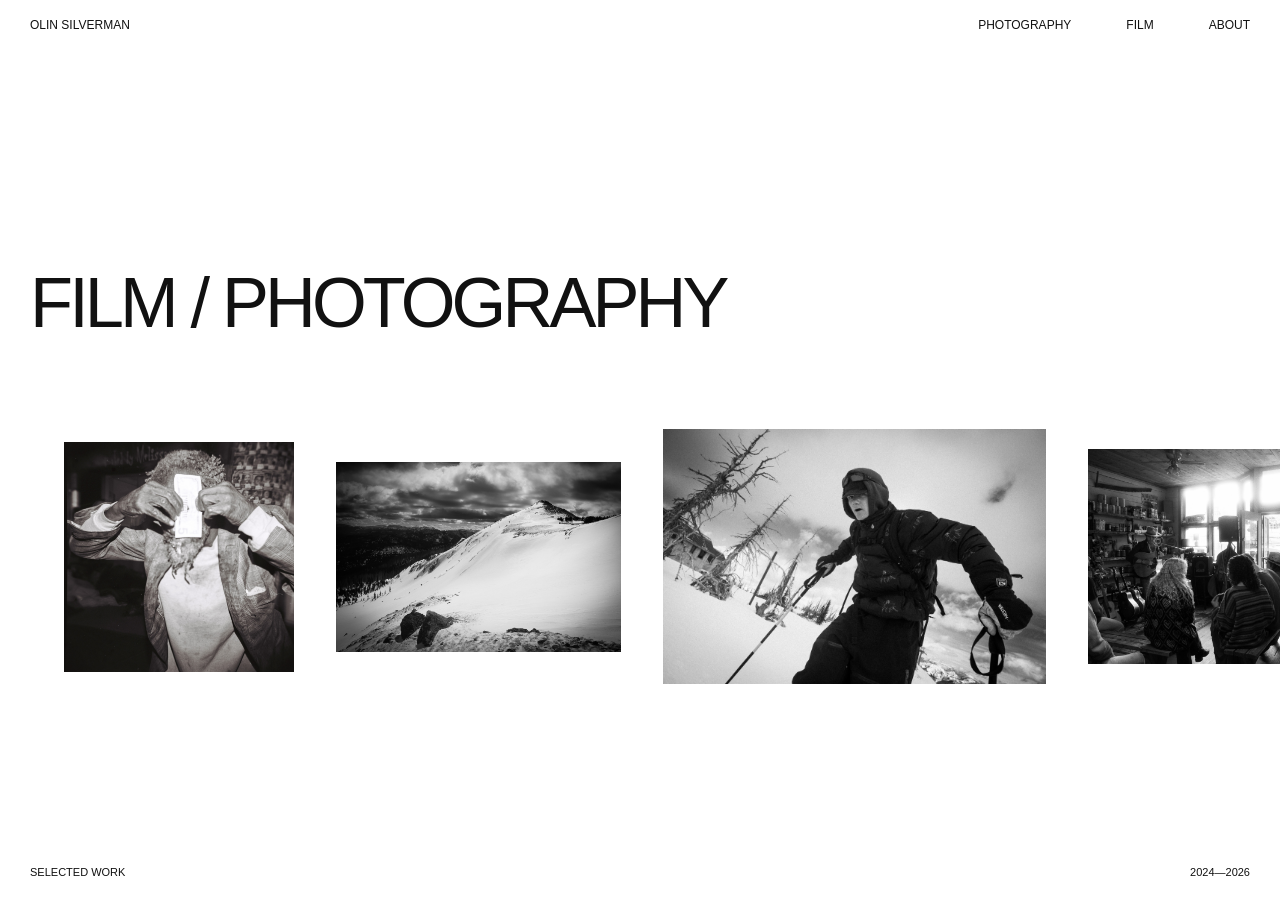
==== index.html @ ec5983b2 "Add files via upload" ====
<!doctype html><html lang="en"><head>
<meta charset="utf-8"><meta name="viewport" content="width=device-width,initial-scale=1">
<title>Olin Silverman</title><link rel="stylesheet" href="style.css"></head>
<body><header class="header">
<a class="brand" href="index.html">OLIN SILVERMAN</a>
<nav>
<a href="photography.html">PHOTOGRAPHY</a>
<a href="film.html">FILM</a>
<a href="about.html">ABOUT</a>
</nav>
</header><main>
<section class="home">
<div class="home-title">FILM / PHOTOGRAPHY</div>
<div class="strip" aria-label="Selected work">
<a href="photography.html"><img src="images/portrait-ticket.jpg" alt="Portrait photograph"></a>
<a href="photography.html"><img src="images/mountain.jpg" alt="Mountain landscape"></a>
<a href="film.html"><img src="images/skier.jpg" alt="Skier in snow"></a>
<a href="photography.html"><img src="images/music.jpg" alt="Live music gathering"></a>
<a href="photography.html"><img src="images/dave-fisher.jpg" alt="Portrait photograph"></a>
</div>
<div class="home-foot"><span>SELECTED WORK</span><span>2024—2026</span></div>
</section></main><script src="script.js"></script></body></html>
---- style.css ----
/* ===== EDITABLE SITE SETTINGS ===== */
:root{
 --bg:#fff;
 --text:#111;
 --pad:30px;
 --nav-size:12px;
}
*{box-sizing:border-box}
html{scroll-behavior:smooth}
body{margin:0;background:var(--bg);color:var(--text);font-family:Arial,Helvetica,sans-serif;font-size:11px}
a{color:inherit;text-decoration:none}
img{display:block;max-width:100%}
.header{height:60px;padding:18px var(--pad);display:grid;grid-template-columns:1fr auto;align-items:start;position:relative;z-index:5;font-size:var(--nav-size)}
.header nav{display:flex;gap:55px}
.home{height:calc(100vh - 60px);min-height:600px;position:relative;overflow:hidden}
.home-title{position:absolute;top:24%;left:var(--pad);font-size:clamp(32px,5.5vw,86px);letter-spacing:-.055em}
.strip{position:absolute;left:0;right:0;top:50%;transform:translateY(-20%);display:flex;align-items:center;gap:42px;padding:0 5vw;overflow-x:auto;scrollbar-width:none}
.strip::-webkit-scrollbar{display:none}
.strip a{flex:0 0 auto}
.strip img{height:230px;width:auto;max-width:none;transition:transform .45s ease}
.strip a:nth-child(2) img{height:190px}.strip a:nth-child(3) img{height:255px}.strip a:nth-child(4) img{height:215px}.strip a:nth-child(5) img{height:240px}
.strip a:hover img{transform:translateY(-8px)}
.home-foot{position:absolute;bottom:22px;left:var(--pad);right:var(--pad);display:flex;justify-content:space-between}
.page-head{padding:110px var(--pad) 130px;display:flex;justify-content:space-between;align-items:flex-end}
.page-head h1{font-size:clamp(48px,9vw,145px);font-weight:400;letter-spacing:-.07em;line-height:.8;margin:0}
.photo-grid{padding:0 var(--pad) 180px}
.photo-grid figure{margin:0 0 150px}.photo-grid img{width:100%;height:auto}
.photo-grid figcaption{padding-top:7px}.photo-grid .wide{width:82%}.photo-grid .medium{width:58%}.photo-grid .small{width:38%}.photo-grid .right{margin-left:auto}
.films{padding:0 var(--pad) 180px}.films article{margin-bottom:160px}.films article img{width:78%;max-height:75vh;object-fit:cover}.films article:nth-child(even) img{margin-left:auto;width:62%}
.films article>div{display:grid;grid-template-columns:50px 1fr auto;align-items:baseline;padding-top:10px}.films h2{font-size:22px;font-weight:400;margin:0}
.about{min-height:calc(100vh - 60px);padding-bottom:30px;display:flex;flex-direction:column}.about .page-head{padding-bottom:80px}.about-statement{font-size:clamp(38px,6vw,95px);line-height:.95;letter-spacing:-.055em;max-width:1200px;margin:auto var(--pad)}.about-links{display:flex;gap:30px;padding:0 var(--pad);margin-top:100px}
@media(max-width:700px){:root{--pad:14px}.header{height:54px;padding-top:14px}.header nav{gap:16px}.home{height:calc(100svh - 54px)}.home-title{top:18%;font-size:12vw}.strip{gap:18px;top:48%;padding-left:14px}.strip img,.strip a:nth-child(n) img{height:165px}.page-head{padding:80px var(--pad) 90px;display:block}.page-head span{display:block;margin-top:20px}.photo-grid figure,.photo-grid .wide,.photo-grid .medium,.photo-grid .small{width:100%;margin:0 0 75px}.films article{margin-bottom:90px}.films article img,.films article:nth-child(even) img{width:100%;margin-left:0}.films article>div{grid-template-columns:30px 1fr;gap:5px}.films article>div>span:last-child{grid-column:2}.about-links{margin-top:70px}}
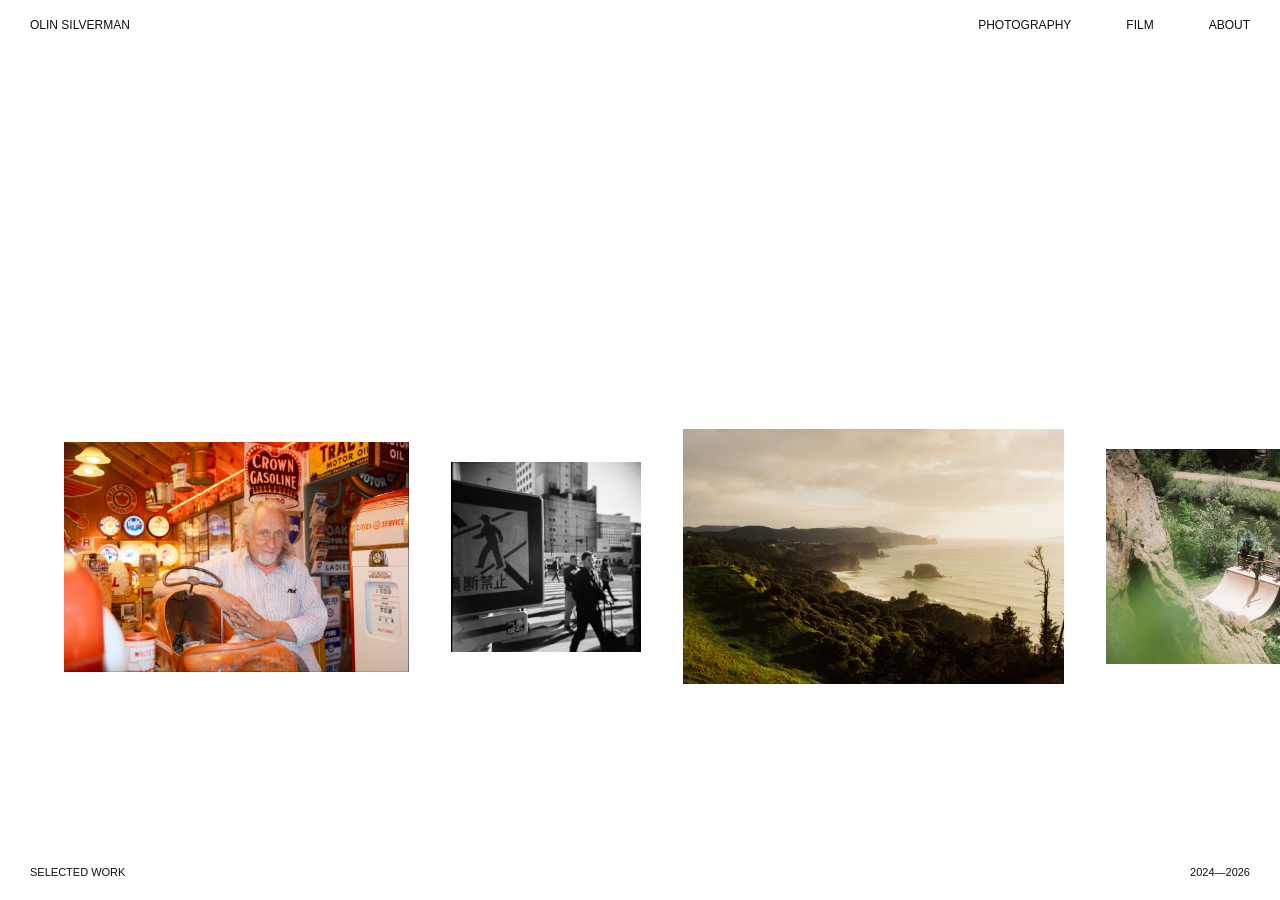
==== commit e7b72dd8: "Add files via upload" ====
--- a/index.html
+++ b/index.html
@@ -10,13 +10,16 @@
 </nav>
 </header><main>
 <section class="home">
-<div class="home-title">FILM / PHOTOGRAPHY</div>
 <div class="strip" aria-label="Selected work">
-<a href="photography.html"><img src="images/portrait-ticket.jpg" alt="Portrait photograph"></a>
-<a href="photography.html"><img src="images/mountain.jpg" alt="Mountain landscape"></a>
+<a href="photography.html"><img src="images/gas-station-portrait.png" alt="Gas station portrait"></a>
+<a href="photography.html"><img src="images/japan-crosswalk.jpg" alt="Street photograph"></a>
+<a href="photography.html"><img src="images/coast-golden.jpg" alt="Coastal landscape"></a>
+<a href="photography.html"><img src="images/skate-ramp.jpg" alt="Skateboarding"></a>
+<a href="photography.html"><img src="images/surf-truck.jpg" alt="Surfing"></a>
+<a href="photography.html"><img src="images/jersey-portrait.jpg" alt="Portrait"></a>
+<a href="photography.html"><img src="images/portrait-profile-bw.jpg" alt="Portrait profile"></a>
 <a href="film.html"><img src="images/skier.jpg" alt="Skier in snow"></a>
-<a href="photography.html"><img src="images/music.jpg" alt="Live music gathering"></a>
-<a href="photography.html"><img src="images/dave-fisher.jpg" alt="Portrait photograph"></a>
+<a href="photography.html"><img src="images/wave-bw.jpg" alt="Ocean wave"></a>
 </div>
 <div class="home-foot"><span>SELECTED WORK</span><span>2024—2026</span></div>
 </section></main><script src="script.js"></script></body></html>
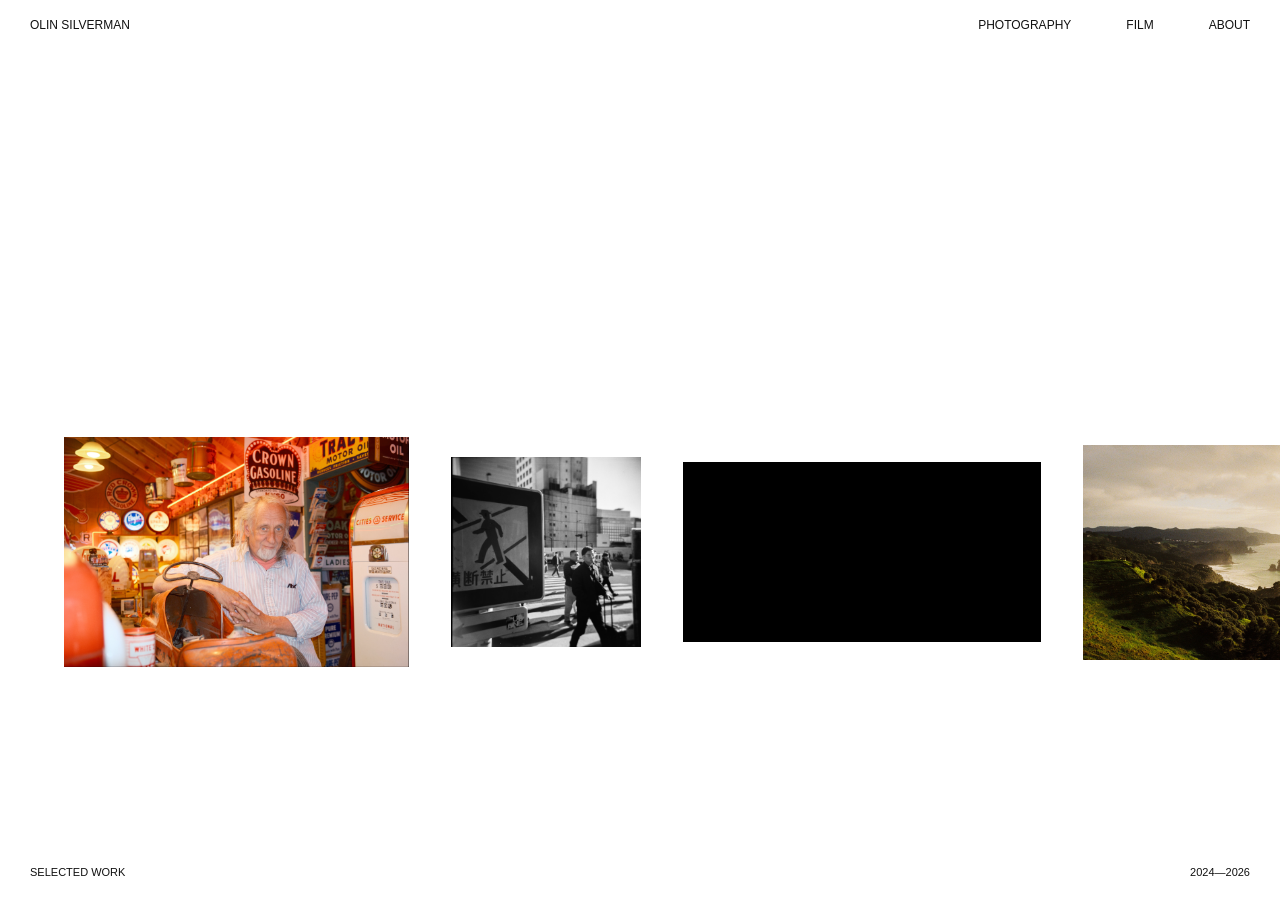
==== commit 1c90c896: "Add files via upload" ====
--- a/index.html
+++ b/index.html
@@ -13,9 +13,17 @@
 <div class="strip" aria-label="Selected work">
 <a href="photography.html"><img src="images/gas-station-portrait.png" alt="Gas station portrait"></a>
 <a href="photography.html"><img src="images/japan-crosswalk.jpg" alt="Street photograph"></a>
+<a href="film.html" class="video-tile">
+<video autoplay muted loop playsinline preload="metadata" aria-label="Film clip">
+<source src="videos/homepage-clip-01.mp4" type="video/mp4">
+</video></a>
 <a href="photography.html"><img src="images/coast-golden.jpg" alt="Coastal landscape"></a>
 <a href="photography.html"><img src="images/skate-ramp.jpg" alt="Skateboarding"></a>
 <a href="photography.html"><img src="images/surf-truck.jpg" alt="Surfing"></a>
+<a href="film.html" class="video-tile">
+<video autoplay muted loop playsinline preload="metadata" aria-label="Film clip">
+<source src="videos/homepage-clip-02.mp4" type="video/mp4">
+</video></a>
 <a href="photography.html"><img src="images/jersey-portrait.jpg" alt="Portrait"></a>
 <a href="photography.html"><img src="images/portrait-profile-bw.jpg" alt="Portrait profile"></a>
 <a href="film.html"><img src="images/skier.jpg" alt="Skier in snow"></a>
--- a/style.css
+++ b/style.css
@@ -30,3 +30,33 @@
 .films article>div{display:grid;grid-template-columns:50px 1fr auto;align-items:baseline;padding-top:10px}.films h2{font-size:22px;font-weight:400;margin:0}
 .about{min-height:calc(100vh - 60px);padding-bottom:30px;display:flex;flex-direction:column}.about .page-head{padding-bottom:80px}.about-statement{font-size:clamp(38px,6vw,95px);line-height:.95;letter-spacing:-.055em;max-width:1200px;margin:auto var(--pad)}.about-links{display:flex;gap:30px;padding:0 var(--pad);margin-top:100px}
 @media(max-width:700px){:root{--pad:14px}.header{height:54px;padding-top:14px}.header nav{gap:16px}.home{height:calc(100svh - 54px)}.home-title{top:18%;font-size:12vw}.strip{gap:18px;top:48%;padding-left:14px}.strip img,.strip a:nth-child(n) img{height:165px}.page-head{padding:80px var(--pad) 90px;display:block}.page-head span{display:block;margin-top:20px}.photo-grid figure,.photo-grid .wide,.photo-grid .medium,.photo-grid .small{width:100%;margin:0 0 75px}.films article{margin-bottom:90px}.films article img,.films article:nth-child(even) img{width:100%;margin-left:0}.films article>div{grid-template-columns:30px 1fr;gap:5px}.films article>div>span:last-child{grid-column:2}.about-links{margin-top:70px}}
+
+
+
+
+
+
+/* Homepage video tiles — smaller and show the entire 16:9 frame */
+.strip .video-tile {
+  display: flex;
+  flex: 0 0 auto;
+  width: min(28vw, 430px);
+  height: 62%;
+  align-self: center;
+  align-items: center;
+  justify-content: center;
+  overflow: hidden;
+  background: #000;
+}
+.strip .video-tile video {
+  display: block;
+  width: 100%;
+  height: 100%;
+  object-fit: contain;
+}
+@media (max-width: 700px) {
+  .strip .video-tile {
+    width: 72vw;
+    height: 48%;
+  }
+}
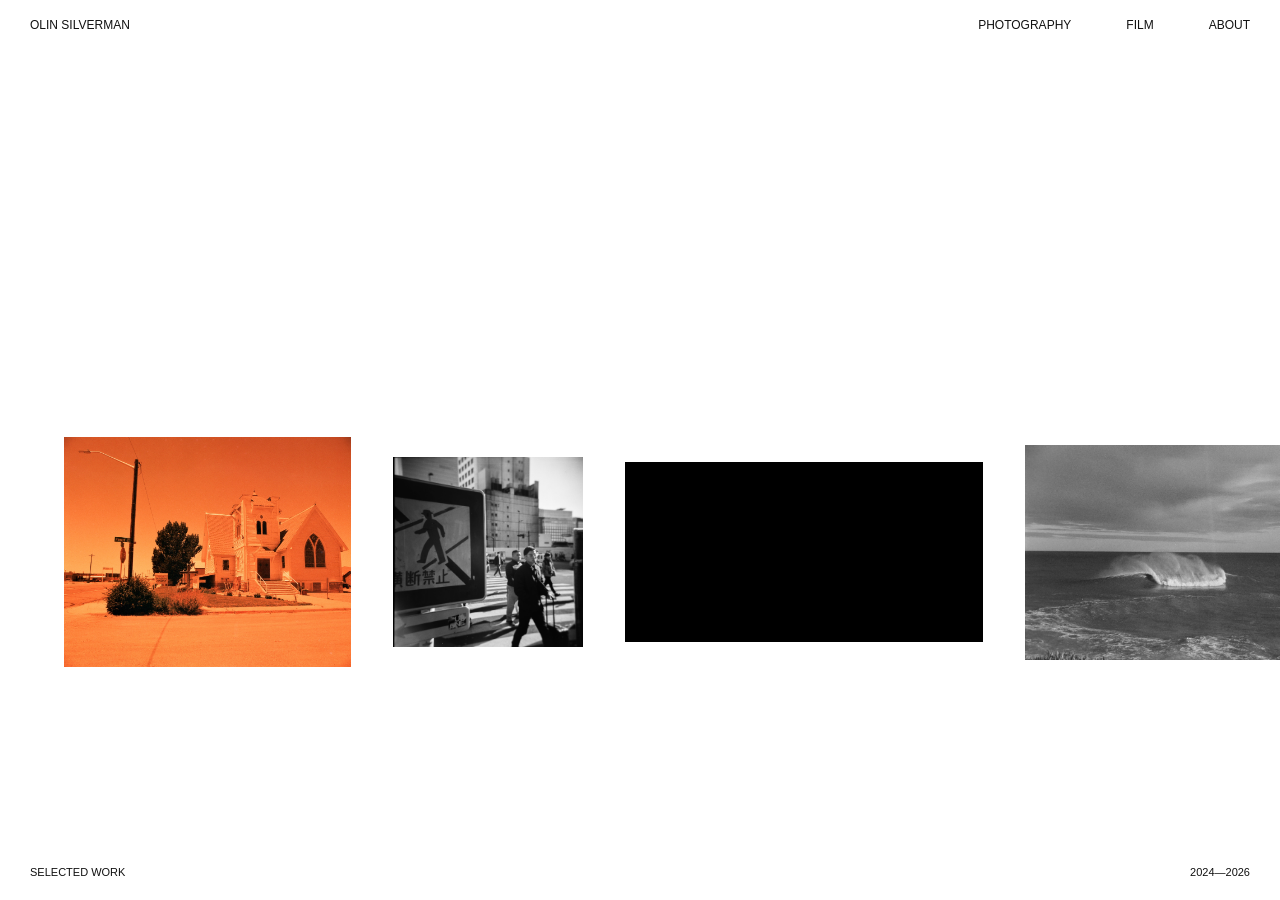
==== commit 59d3eb6e: "Add files via upload" ====
--- a/index.html
+++ b/index.html
@@ -11,23 +11,17 @@
 </header><main>
 <section class="home">
 <div class="strip" aria-label="Selected work">
+<a href="photography.html"><img src="images/orange-church.jpg" alt="Church"></a>
+<a href="photography.html"><img src="images/japan-crosswalk.jpg" alt="Street photograph"></a>
+<a href="film.html" class="video-tile"><video autoplay muted loop playsinline preload="metadata" aria-label="Film clip"><source src="videos/homepage-clip-01.mp4" type="video/mp4"></video></a>
+<a href="photography.html"><img src="images/wave-bw.jpg" alt="Ocean wave"></a>
+<a href="photography.html"><img src="images/orange-runner.jpg" alt="Runner in hallway"></a>
 <a href="photography.html"><img src="images/gas-station-portrait.png" alt="Gas station portrait"></a>
-<a href="photography.html"><img src="images/japan-crosswalk.jpg" alt="Street photograph"></a>
-<a href="film.html" class="video-tile">
-<video autoplay muted loop playsinline preload="metadata" aria-label="Film clip">
-<source src="videos/homepage-clip-01.mp4" type="video/mp4">
-</video></a>
+<a href="photography.html"><img src="images/harbor-tug.jpg" alt="Tugboat in harbor"></a>
+<a href="film.html" class="video-tile"><video autoplay muted loop playsinline preload="metadata" aria-label="Film clip"><source src="videos/homepage-clip-02.mp4" type="video/mp4"></video></a>
+<a href="photography.html"><img src="images/portrait-profile-bw.jpg" alt="Portrait profile"></a>
 <a href="photography.html"><img src="images/coast-golden.jpg" alt="Coastal landscape"></a>
-<a href="photography.html"><img src="images/skate-ramp.jpg" alt="Skateboarding"></a>
-<a href="photography.html"><img src="images/surf-truck.jpg" alt="Surfing"></a>
-<a href="film.html" class="video-tile">
-<video autoplay muted loop playsinline preload="metadata" aria-label="Film clip">
-<source src="videos/homepage-clip-02.mp4" type="video/mp4">
-</video></a>
 <a href="photography.html"><img src="images/jersey-portrait.jpg" alt="Portrait"></a>
-<a href="photography.html"><img src="images/portrait-profile-bw.jpg" alt="Portrait profile"></a>
-<a href="film.html"><img src="images/skier.jpg" alt="Skier in snow"></a>
-<a href="photography.html"><img src="images/wave-bw.jpg" alt="Ocean wave"></a>
-</div>
+<a href="film.html"><img src="images/skier.jpg" alt="Skier in snow"></a></div>
 <div class="home-foot"><span>SELECTED WORK</span><span>2024—2026</span></div>
 </section></main><script src="script.js"></script></body></html>
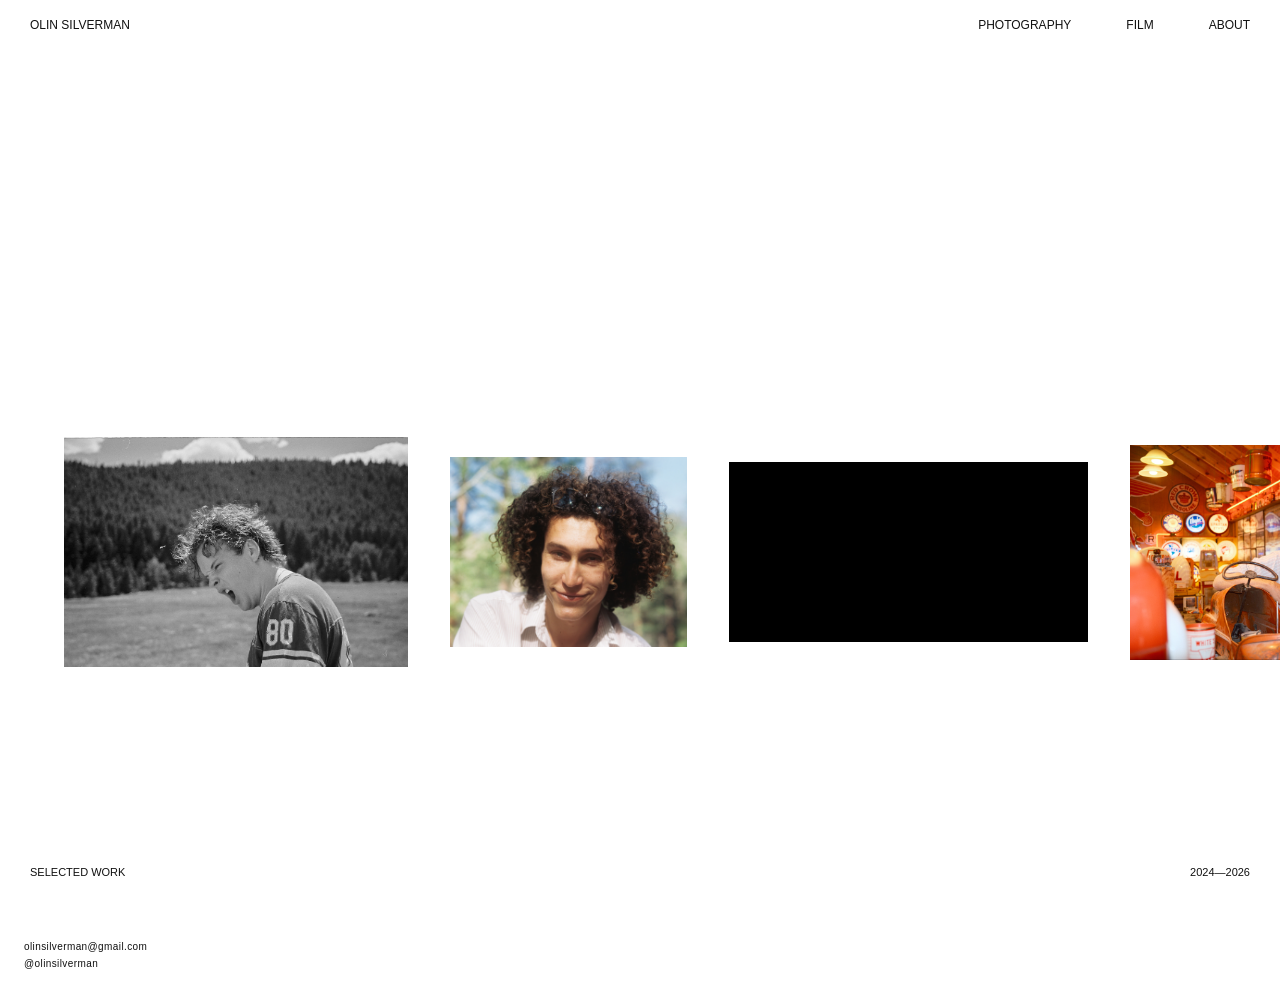
==== commit ea1ab937: "Add files via upload" ====
--- a/index.html
+++ b/index.html
@@ -11,17 +11,23 @@
 </header><main>
 <section class="home">
 <div class="strip" aria-label="Selected work">
+<a href="photography.html"><img src="images/jersey-portrait.jpg" alt="Portrait"></a>
+<a href="photography.html"><img src="images/portrait-curly-color.jpg" alt="Portrait"></a>
+<a href="film.html" class="video-tile"><video autoplay muted loop playsinline preload="metadata" aria-label="Film clip"><source src="videos/homepage-clip-01.mp4" type="video/mp4"></video></a>
+<a href="photography.html"><img src="images/gas-station-portrait.png" alt="Gas station portrait"></a>
+<a href="photography.html"><img src="images/japan-crosswalk.jpg" alt="Street photograph"></a>
+<a href="film.html" class="video-tile"><video autoplay muted loop playsinline preload="metadata" aria-label="Film clip"><source src="videos/homepage-clip-03.mp4" type="video/mp4"></video></a>
+<a href="photography.html"><img src="images/coast-golden.jpg" alt="Coastal landscape"></a>
+<a href="photography.html"><img src="images/wave-bw.jpg" alt="Ocean wave"></a>
 <a href="photography.html"><img src="images/orange-church.jpg" alt="Church"></a>
-<a href="photography.html"><img src="images/japan-crosswalk.jpg" alt="Street photograph"></a>
-<a href="film.html" class="video-tile"><video autoplay muted loop playsinline preload="metadata" aria-label="Film clip"><source src="videos/homepage-clip-01.mp4" type="video/mp4"></video></a>
-<a href="photography.html"><img src="images/wave-bw.jpg" alt="Ocean wave"></a>
+<a href="film.html" class="video-tile"><video autoplay muted loop playsinline preload="metadata" aria-label="Film clip"><source src="videos/homepage-bikers.mp4" type="video/mp4"></video></a>
 <a href="photography.html"><img src="images/orange-runner.jpg" alt="Runner in hallway"></a>
-<a href="photography.html"><img src="images/gas-station-portrait.png" alt="Gas station portrait"></a>
+<a href="photography.html"><img src="images/skier.jpg" alt="Skier in snow"></a>
 <a href="photography.html"><img src="images/harbor-tug.jpg" alt="Tugboat in harbor"></a>
-<a href="film.html" class="video-tile"><video autoplay muted loop playsinline preload="metadata" aria-label="Film clip"><source src="videos/homepage-clip-02.mp4" type="video/mp4"></video></a>
-<a href="photography.html"><img src="images/portrait-profile-bw.jpg" alt="Portrait profile"></a>
-<a href="photography.html"><img src="images/coast-golden.jpg" alt="Coastal landscape"></a>
-<a href="photography.html"><img src="images/jersey-portrait.jpg" alt="Portrait"></a>
-<a href="film.html"><img src="images/skier.jpg" alt="Skier in snow"></a></div>
+</div>
 <div class="home-foot"><span>SELECTED WORK</span><span>2024—2026</span></div>
-</section></main><script src="script.js"></script></body></html>+</section></main><script src="script.js"></script><div class="site-contact">
+<a href="mailto:olinsilverman@gmail.com">olinsilverman@gmail.com</a>
+<a href="https://www.instagram.com/olinsilverman/" target="_blank" rel="noopener">@olinsilverman</a>
+</div>
+</body></html>
--- a/style.css
+++ b/style.css
@@ -60,3 +60,37 @@
     height: 48%;
   }
 }
+
+
+/* Featured mountain/skier landscape */
+.photo-grid .feature-landscape{
+  width:94%;
+  margin-left:auto;
+  margin-right:auto;
+}
+@media(max-width:700px){
+  .photo-grid .feature-landscape{
+    width:100%;
+    margin:0 0 75px;
+  }
+}
+
+/* Contact links */
+.site-contact{
+  margin:40px 0 18px 24px;
+  display:flex;
+  flex-direction:column;
+  align-items:flex-start;
+  gap:3px;
+  font-size:10px;
+  line-height:1.35;
+  letter-spacing:.04em;
+  text-transform:none;
+}
+.site-contact a{
+  color:inherit;
+  text-decoration:none;
+}
+.site-contact a:hover{
+  text-decoration:underline;
+}
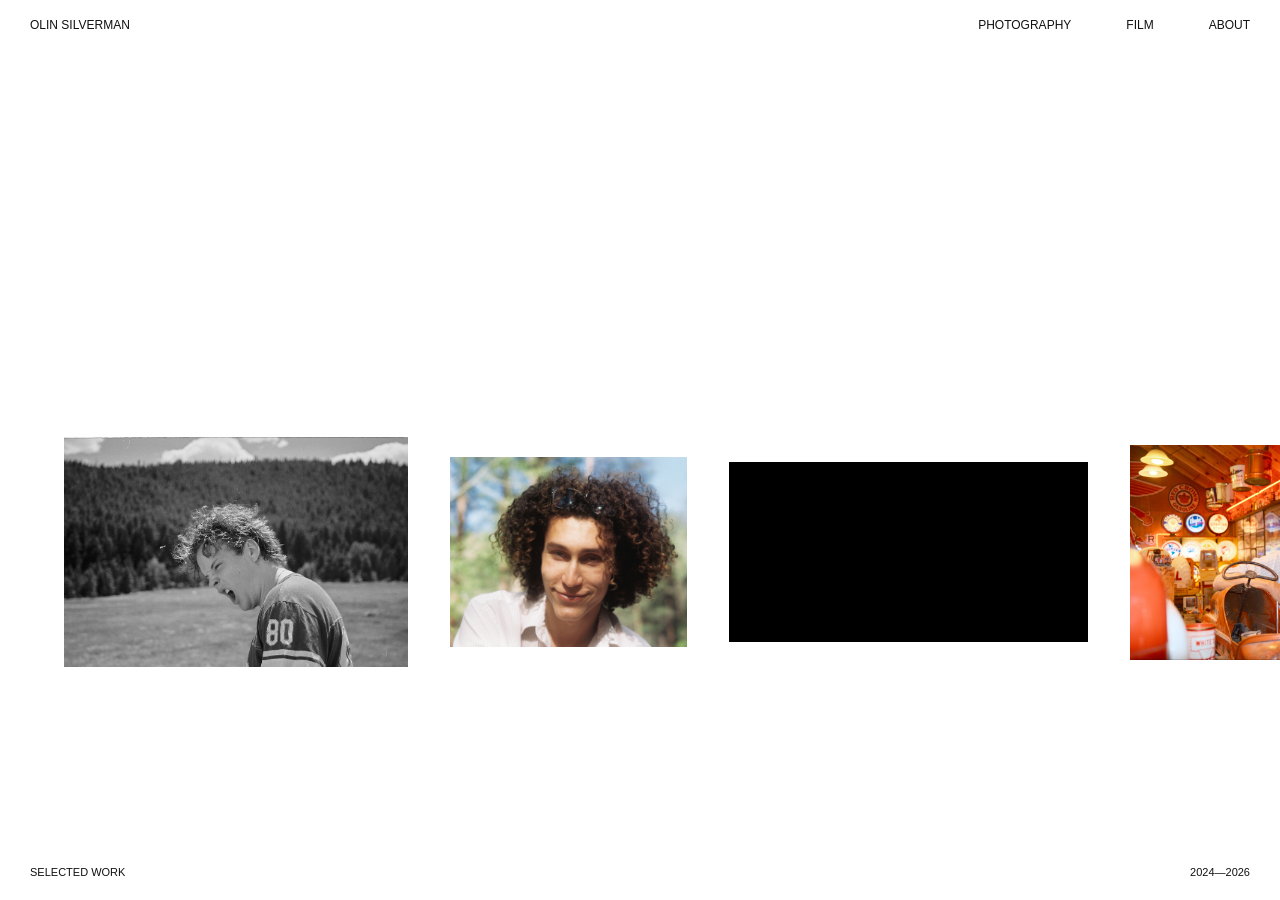
==== commit 95fcb8c7: "Add files via upload" ====
--- a/index.html
+++ b/index.html
@@ -15,9 +15,10 @@
 <a href="photography.html"><img src="images/portrait-curly-color.jpg" alt="Portrait"></a>
 <a href="film.html" class="video-tile"><video autoplay muted loop playsinline preload="metadata" aria-label="Film clip"><source src="videos/homepage-clip-01.mp4" type="video/mp4"></video></a>
 <a href="photography.html"><img src="images/gas-station-portrait.png" alt="Gas station portrait"></a>
-<a href="photography.html"><img src="images/japan-crosswalk.jpg" alt="Street photograph"></a>
+<a href="photography.html"><img src="images/cow-bw.jpg" alt="Street photograph"></a>
 <a href="film.html" class="video-tile"><video autoplay muted loop playsinline preload="metadata" aria-label="Film clip"><source src="videos/homepage-clip-03.mp4" type="video/mp4"></video></a>
 <a href="photography.html"><img src="images/coast-golden.jpg" alt="Coastal landscape"></a>
+<a href="film.html" class="video-tile"><video autoplay muted loop playsinline preload="metadata" aria-label="Film clip"><source src="videos/homepage-clip-04.mp4" type="video/mp4"></video></a>
 <a href="photography.html"><img src="images/wave-bw.jpg" alt="Ocean wave"></a>
 <a href="photography.html"><img src="images/orange-church.jpg" alt="Church"></a>
 <a href="film.html" class="video-tile"><video autoplay muted loop playsinline preload="metadata" aria-label="Film clip"><source src="videos/homepage-bikers.mp4" type="video/mp4"></video></a>
@@ -26,8 +27,4 @@
 <a href="photography.html"><img src="images/harbor-tug.jpg" alt="Tugboat in harbor"></a>
 </div>
 <div class="home-foot"><span>SELECTED WORK</span><span>2024—2026</span></div>
-</section></main><script src="script.js"></script><div class="site-contact">
-<a href="mailto:olinsilverman@gmail.com">olinsilverman@gmail.com</a>
-<a href="https://www.instagram.com/olinsilverman/" target="_blank" rel="noopener">@olinsilverman</a>
-</div>
-</body></html>+</section></main><script src="script.js"></script></body></html>
--- a/style.css
+++ b/style.css
@@ -94,3 +94,103 @@
 .site-contact a:hover{
   text-decoration:underline;
 }
+
+/* Film portfolio */
+.film-page{padding:110px 24px 80px}
+.film-project{width:min(1180px,92%);margin:0 auto 120px}
+.film-project:nth-child(even){width:min(980px,82%)}
+.film-embed{width:100%;aspect-ratio:16/9;background:#000}
+.film-embed iframe{display:block;width:100%;height:100%}
+.film-meta{margin-top:12px}
+.film-meta h2{margin:0;font-size:12px;font-weight:400;letter-spacing:.05em;text-transform:uppercase}
+@media(max-width:700px){.film-page{padding:90px 14px 50px}.film-project,.film-project:nth-child(even){width:100%;margin-bottom:70px}}
+
+/* Coffee clip: rotated landscape and sized with the homepage sequence */
+.strip a:has(source[src="videos/homepage-clip-04.mp4"]){
+  width:min(25vw,390px);
+  height:54%;
+}
+.strip a:has(source[src="videos/homepage-clip-04.mp4"]) video{
+  width:100%;
+  height:100%;
+  object-fit:contain;
+}
+@media(max-width:700px){
+  .strip a:has(source[src="videos/homepage-clip-04.mp4"]){
+    width:66vw;
+    height:43%;
+  }
+}
+
+/* About photos — original About layout preserved */
+.about-photos-below{
+  width:min(1100px,90%);
+  margin:70px auto 110px;
+  display:flex;
+  align-items:flex-start;
+  gap:6vw;
+}
+.about-photos-below figure{margin:0}
+.about-photos-below figure:first-child{width:34%}
+.about-photos-below figure:last-child{width:58%;margin-top:85px}
+.about-photos-below img{display:block;width:100%;height:auto}
+@media(max-width:700px){
+  .about-photos-below{display:block;width:calc(100% - 28px);margin:50px auto 75px}
+  .about-photos-below figure:first-child{width:68%}
+  .about-photos-below figure:last-child{width:100%;margin:40px 0 0}
+}
+
+/* About page: photo teaser below the original statement */
+.about-photos-below{
+  margin-top:38px;
+  transform:translateY(24px);
+}
+@media(min-width:701px){
+  .about-photos-below{
+    height:34vh;
+    min-height:220px;
+    overflow:hidden;
+    align-items:flex-start;
+  }
+  .about-photos-below figure:first-child{width:31%}
+  .about-photos-below figure:last-child{width:55%;margin-top:70px}
+}
+@media(max-width:700px){
+  .about-photos-below{
+    margin-top:28px;
+    max-height:310px;
+    overflow:hidden;
+    transform:none;
+  }
+}
+
+/* About revision: show both photos in full and bring them closer to the statement */
+.about-photos-below{
+  height:auto !important;
+  max-height:none !important;
+  overflow:visible !important;
+  margin-top:18px !important;
+  transform:none !important;
+}
+@media(min-width:701px){
+  .about-photos-below{
+    height:auto !important;
+    min-height:0 !important;
+    overflow:visible !important;
+  }
+}
+@media(max-width:700px){
+  .about-photos-below{
+    max-height:none !important;
+    overflow:visible !important;
+    margin-top:18px !important;
+  }
+}
+
+.about-reference{padding-bottom:90px}
+.about-reference .page-head{margin-bottom:24px}
+.about-reference-statement{width:min(1050px,88%);margin:0 0 28px 6%;font-size:clamp(34px,4.25vw,66px);line-height:1.03;letter-spacing:-.035em;font-weight:400}
+.about-reference-images{width:88%;margin:0 auto;display:grid;grid-template-columns:.86fr 1.14fr;gap:18px;align-items:end}
+.about-reference-images figure{margin:0}
+.about-reference-images img{display:block;width:100%;height:auto;object-fit:contain}
+@media(max-width:800px){.about-reference-statement{width:calc(100% - 28px);margin:0 14px 24px;font-size:clamp(30px,8vw,48px);line-height:1.04}.about-reference-images{width:calc(100% - 28px);grid-template-columns:1fr;gap:18px}.about-reference-images figure:first-child{width:72%}}
